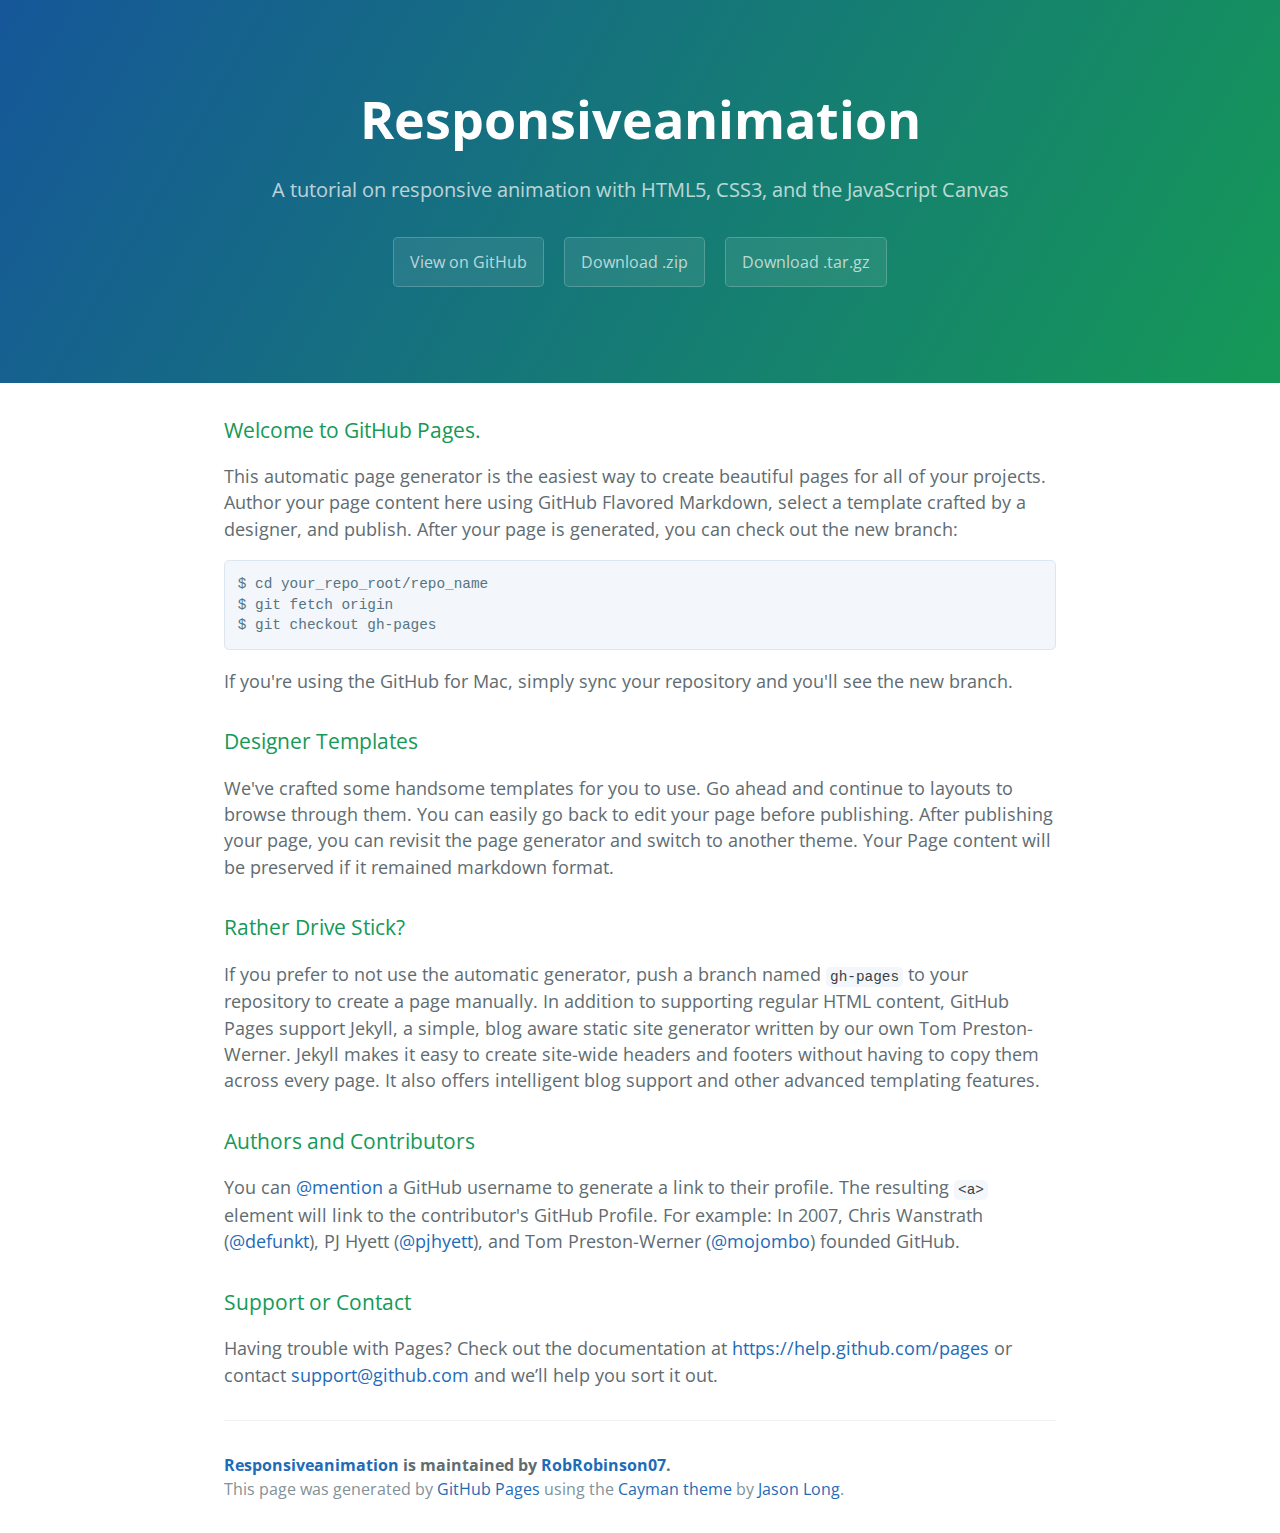
==== index.html @ d015df50 "Create gh-pages branch via GitHub" ====
<!DOCTYPE html>
<html lang="en-us">
  <head>
    <meta charset="UTF-8">
    <title>Responsiveanimation by RobRobinson07</title>
    <meta name="viewport" content="width=device-width, initial-scale=1">
    <link rel="stylesheet" type="text/css" href="stylesheets/normalize.css" media="screen">
    <link href='http://fonts.googleapis.com/css?family=Open+Sans:400,700' rel='stylesheet' type='text/css'>
    <link rel="stylesheet" type="text/css" href="stylesheets/stylesheet.css" media="screen">
    <link rel="stylesheet" type="text/css" href="stylesheets/github-light.css" media="screen">
  </head>
  <body>
    <section class="page-header">
      <h1 class="project-name">Responsiveanimation</h1>
      <h2 class="project-tagline">A tutorial on responsive animation with HTML5, CSS3, and the JavaScript Canvas</h2>
      <a href="https://github.com/RobRobinson07/ResponsiveAnimation" class="btn">View on GitHub</a>
      <a href="https://github.com/RobRobinson07/ResponsiveAnimation/zipball/master" class="btn">Download .zip</a>
      <a href="https://github.com/RobRobinson07/ResponsiveAnimation/tarball/master" class="btn">Download .tar.gz</a>
    </section>

    <section class="main-content">
      <h3>
<a id="welcome-to-github-pages" class="anchor" href="#welcome-to-github-pages" aria-hidden="true"><span class="octicon octicon-link"></span></a>Welcome to GitHub Pages.</h3>

<p>This automatic page generator is the easiest way to create beautiful pages for all of your projects. Author your page content here using GitHub Flavored Markdown, select a template crafted by a designer, and publish. After your page is generated, you can check out the new branch:</p>

<pre><code>$ cd your_repo_root/repo_name
$ git fetch origin
$ git checkout gh-pages
</code></pre>

<p>If you're using the GitHub for Mac, simply sync your repository and you'll see the new branch.</p>

<h3>
<a id="designer-templates" class="anchor" href="#designer-templates" aria-hidden="true"><span class="octicon octicon-link"></span></a>Designer Templates</h3>

<p>We've crafted some handsome templates for you to use. Go ahead and continue to layouts to browse through them. You can easily go back to edit your page before publishing. After publishing your page, you can revisit the page generator and switch to another theme. Your Page content will be preserved if it remained markdown format.</p>

<h3>
<a id="rather-drive-stick" class="anchor" href="#rather-drive-stick" aria-hidden="true"><span class="octicon octicon-link"></span></a>Rather Drive Stick?</h3>

<p>If you prefer to not use the automatic generator, push a branch named <code>gh-pages</code> to your repository to create a page manually. In addition to supporting regular HTML content, GitHub Pages support Jekyll, a simple, blog aware static site generator written by our own Tom Preston-Werner. Jekyll makes it easy to create site-wide headers and footers without having to copy them across every page. It also offers intelligent blog support and other advanced templating features.</p>

<h3>
<a id="authors-and-contributors" class="anchor" href="#authors-and-contributors" aria-hidden="true"><span class="octicon octicon-link"></span></a>Authors and Contributors</h3>

<p>You can <a href="https://github.com/blog/821" class="user-mention">@mention</a> a GitHub username to generate a link to their profile. The resulting <code>&lt;a&gt;</code> element will link to the contributor's GitHub Profile. For example: In 2007, Chris Wanstrath (<a href="https://github.com/defunkt" class="user-mention">@defunkt</a>), PJ Hyett (<a href="https://github.com/pjhyett" class="user-mention">@pjhyett</a>), and Tom Preston-Werner (<a href="https://github.com/mojombo" class="user-mention">@mojombo</a>) founded GitHub.</p>

<h3>
<a id="support-or-contact" class="anchor" href="#support-or-contact" aria-hidden="true"><span class="octicon octicon-link"></span></a>Support or Contact</h3>

<p>Having trouble with Pages? Check out the documentation at <a href="https://help.github.com/pages">https://help.github.com/pages</a> or contact <a href="mailto:support@github.com">support@github.com</a> and we’ll help you sort it out.</p>

      <footer class="site-footer">
        <span class="site-footer-owner"><a href="https://github.com/RobRobinson07/ResponsiveAnimation">Responsiveanimation</a> is maintained by <a href="https://github.com/RobRobinson07">RobRobinson07</a>.</span>

        <span class="site-footer-credits">This page was generated by <a href="https://pages.github.com">GitHub Pages</a> using the <a href="https://github.com/jasonlong/cayman-theme">Cayman theme</a> by <a href="https://twitter.com/jasonlong">Jason Long</a>.</span>
      </footer>

    </section>

  
  </body>
</html>
---- stylesheets/stylesheet.css ----
* {
  box-sizing: border-box; }

body {
  padding: 0;
  margin: 0;
  font-family: "Open Sans", "Helvetica Neue", Helvetica, Arial, sans-serif;
  font-size: 16px;
  line-height: 1.5;
  color: #606c71; }

a {
  color: #1e6bb8;
  text-decoration: none; }
  a:hover {
    text-decoration: underline; }

.btn {
  display: inline-block;
  margin-bottom: 1rem;
  color: rgba(255, 255, 255, 0.7);
  background-color: rgba(255, 255, 255, 0.08);
  border-color: rgba(255, 255, 255, 0.2);
  border-style: solid;
  border-width: 1px;
  border-radius: 0.3rem;
  transition: color 0.2s, background-color 0.2s, border-color 0.2s; }
  .btn + .btn {
    margin-left: 1rem; }

.btn:hover {
  color: rgba(255, 255, 255, 0.8);
  text-decoration: none;
  background-color: rgba(255, 255, 255, 0.2);
  border-color: rgba(255, 255, 255, 0.3); }

@media screen and (min-width: 64em) {
  .btn {
    padding: 0.75rem 1rem; } }

@media screen and (min-width: 42em) and (max-width: 64em) {
  .btn {
    padding: 0.6rem 0.9rem;
    font-size: 0.9rem; } }

@media screen and (max-width: 42em) {
  .btn {
    display: block;
    width: 100%;
    padding: 0.75rem;
    font-size: 0.9rem; }
    .btn + .btn {
      margin-top: 1rem;
      margin-left: 0; } }

.page-header {
  color: #fff;
  text-align: center;
  background-color: #159957;
  background-image: linear-gradient(120deg, #155799, #159957); }

@media screen and (min-width: 64em) {
  .page-header {
    padding: 5rem 6rem; } }

@media screen and (min-width: 42em) and (max-width: 64em) {
  .page-header {
    padding: 3rem 4rem; } }

@media screen and (max-width: 42em) {
  .page-header {
    padding: 2rem 1rem; } }

.project-name {
  margin-top: 0;
  margin-bottom: 0.1rem; }

@media screen and (min-width: 64em) {
  .project-name {
    font-size: 3.25rem; } }

@media screen and (min-width: 42em) and (max-width: 64em) {
  .project-name {
    font-size: 2.25rem; } }

@media screen and (max-width: 42em) {
  .project-name {
    font-size: 1.75rem; } }

.project-tagline {
  margin-bottom: 2rem;
  font-weight: normal;
  opacity: 0.7; }

@media screen and (min-width: 64em) {
  .project-tagline {
    font-size: 1.25rem; } }

@media screen and (min-width: 42em) and (max-width: 64em) {
  .project-tagline {
    font-size: 1.15rem; } }

@media screen and (max-width: 42em) {
  .project-tagline {
    font-size: 1rem; } }

.main-content :first-child {
  margin-top: 0; }
.main-content img {
  max-width: 100%; }
.main-content h1, .main-content h2, .main-content h3, .main-content h4, .main-content h5, .main-content h6 {
  margin-top: 2rem;
  margin-bottom: 1rem;
  font-weight: normal;
  color: #159957; }
.main-content p {
  margin-bottom: 1em; }
.main-content code {
  padding: 2px 4px;
  font-family: Consolas, "Liberation Mono", Menlo, Courier, monospace;
  font-size: 0.9rem;
  color: #383e41;
  background-color: #f3f6fa;
  border-radius: 0.3rem; }
.main-content pre {
  padding: 0.8rem;
  margin-top: 0;
  margin-bottom: 1rem;
  font: 1rem Consolas, "Liberation Mono", Menlo, Courier, monospace;
  color: #567482;
  word-wrap: normal;
  background-color: #f3f6fa;
  border: solid 1px #dce6f0;
  border-radius: 0.3rem; }
  .main-content pre > code {
    padding: 0;
    margin: 0;
    font-size: 0.9rem;
    color: #567482;
    word-break: normal;
    white-space: pre;
    background: transparent;
    border: 0; }
.main-content .highlight {
  margin-bottom: 1rem; }
  .main-content .highlight pre {
    margin-bottom: 0;
    word-break: normal; }
.main-content .highlight pre, .main-content pre {
  padding: 0.8rem;
  overflow: auto;
  font-size: 0.9rem;
  line-height: 1.45;
  border-radius: 0.3rem; }
.main-content pre code, .main-content pre tt {
  display: inline;
  max-width: initial;
  padding: 0;
  margin: 0;
  overflow: initial;
  line-height: inherit;
  word-wrap: normal;
  background-color: transparent;
  border: 0; }
  .main-content pre code:before, .main-content pre code:after, .main-content pre tt:before, .main-content pre tt:after {
    content: normal; }
.main-content ul, .main-content ol {
  margin-top: 0; }
.main-content blockquote {
  padding: 0 1rem;
  margin-left: 0;
  color: #819198;
  border-left: 0.3rem solid #dce6f0; }
  .main-content blockquote > :first-child {
    margin-top: 0; }
  .main-content blockquote > :last-child {
    margin-bottom: 0; }
.main-content table {
  display: block;
  width: 100%;
  overflow: auto;
  word-break: normal;
  word-break: keep-all; }
  .main-content table th {
    font-weight: bold; }
  .main-content table th, .main-content table td {
    padding: 0.5rem 1rem;
    border: 1px solid #e9ebec; }
.main-content dl {
  padding: 0; }
  .main-content dl dt {
    padding: 0;
    margin-top: 1rem;
    font-size: 1rem;
    font-weight: bold; }
  .main-content dl dd {
    padding: 0;
    margin-bottom: 1rem; }
.main-content hr {
  height: 2px;
  padding: 0;
  margin: 1rem 0;
  background-color: #eff0f1;
  border: 0; }

@media screen and (min-width: 64em) {
  .main-content {
    max-width: 64rem;
    padding: 2rem 6rem;
    margin: 0 auto;
    font-size: 1.1rem; } }

@media screen and (min-width: 42em) and (max-width: 64em) {
  .main-content {
    padding: 2rem 4rem;
    font-size: 1.1rem; } }

@media screen and (max-width: 42em) {
  .main-content {
    padding: 2rem 1rem;
    font-size: 1rem; } }

.site-footer {
  padding-top: 2rem;
  margin-top: 2rem;
  border-top: solid 1px #eff0f1; }

.site-footer-owner {
  display: block;
  font-weight: bold; }

.site-footer-credits {
  color: #819198; }

@media screen and (min-width: 64em) {
  .site-footer {
    font-size: 1rem; } }

@media screen and (min-width: 42em) and (max-width: 64em) {
  .site-footer {
    font-size: 1rem; } }

@media screen and (max-width: 42em) {
  .site-footer {
    font-size: 0.9rem; } }
---- stylesheets/github-light.css ----
/*
   Copyright 2014 GitHub Inc.

   Licensed under the Apache License, Version 2.0 (the "License");
   you may not use this file except in compliance with the License.
   You may obtain a copy of the License at

       http://www.apache.org/licenses/LICENSE-2.0

   Unless required by applicable law or agreed to in writing, software
   distributed under the License is distributed on an "AS IS" BASIS,
   WITHOUT WARRANTIES OR CONDITIONS OF ANY KIND, either express or implied.
   See the License for the specific language governing permissions and
   limitations under the License.

*/

.pl-c /* comment */ {
  color: #969896;
}

.pl-c1      /* constant, markup.raw, meta.diff.header, meta.module-reference, meta.property-name, support, support.constant, support.variable, variable.other.constant */,
.pl-s .pl-v /* string variable */ {
  color: #0086b3;
}

.pl-e  /* entity */,
.pl-en /* entity.name */ {
  color: #795da3;
}

.pl-s .pl-s1 /* string source */,
.pl-smi      /* storage.modifier.import, storage.modifier.package, storage.type.java, variable.other, variable.parameter.function */ {
  color: #333;
}

.pl-ent /* entity.name.tag */ {
  color: #63a35c;
}

.pl-k /* keyword, storage, storage.type */ {
  color: #a71d5d;
}

.pl-pds              /* punctuation.definition.string, string.regexp.character-class */,
.pl-s                /* string */,
.pl-s .pl-pse .pl-s1 /* string punctuation.section.embedded source */,
.pl-sr               /* string.regexp */,
.pl-sr .pl-cce       /* string.regexp constant.character.escape */,
.pl-sr .pl-sra       /* string.regexp string.regexp.arbitrary-repitition */,
.pl-sr .pl-sre       /* string.regexp source.ruby.embedded */ {
  color: #183691;
}

.pl-v /* variable */ {
  color: #ed6a43;
}

.pl-id /* invalid.deprecated */ {
  color: #b52a1d;
}

.pl-ii /* invalid.illegal */ {
  background-color: #b52a1d;
  color: #f8f8f8;
}

.pl-sr .pl-cce /* string.regexp constant.character.escape */ {
  color: #63a35c;
  font-weight: bold;
}

.pl-ml /* markup.list */ {
  color: #693a17;
}

.pl-mh        /* markup.heading */,
.pl-mh .pl-en /* markup.heading entity.name */,
.pl-ms        /* meta.separator */ {
  color: #1d3e81;
  font-weight: bold;
}

.pl-mq /* markup.quote */ {
  color: #008080;
}

.pl-mi /* markup.italic */ {
  color: #333;
  font-style: italic;
}

.pl-mb /* markup.bold */ {
  color: #333;
  font-weight: bold;
}

.pl-md /* markup.deleted, meta.diff.header.from-file */ {
  background-color: #ffecec;
  color: #bd2c00;
}

.pl-mi1 /* markup.inserted, meta.diff.header.to-file */ {
  background-color: #eaffea;
  color: #55a532;
}

.pl-mdr /* meta.diff.range */ {
  color: #795da3;
  font-weight: bold;
}

.pl-mo /* meta.output */ {
  color: #1d3e81;
}
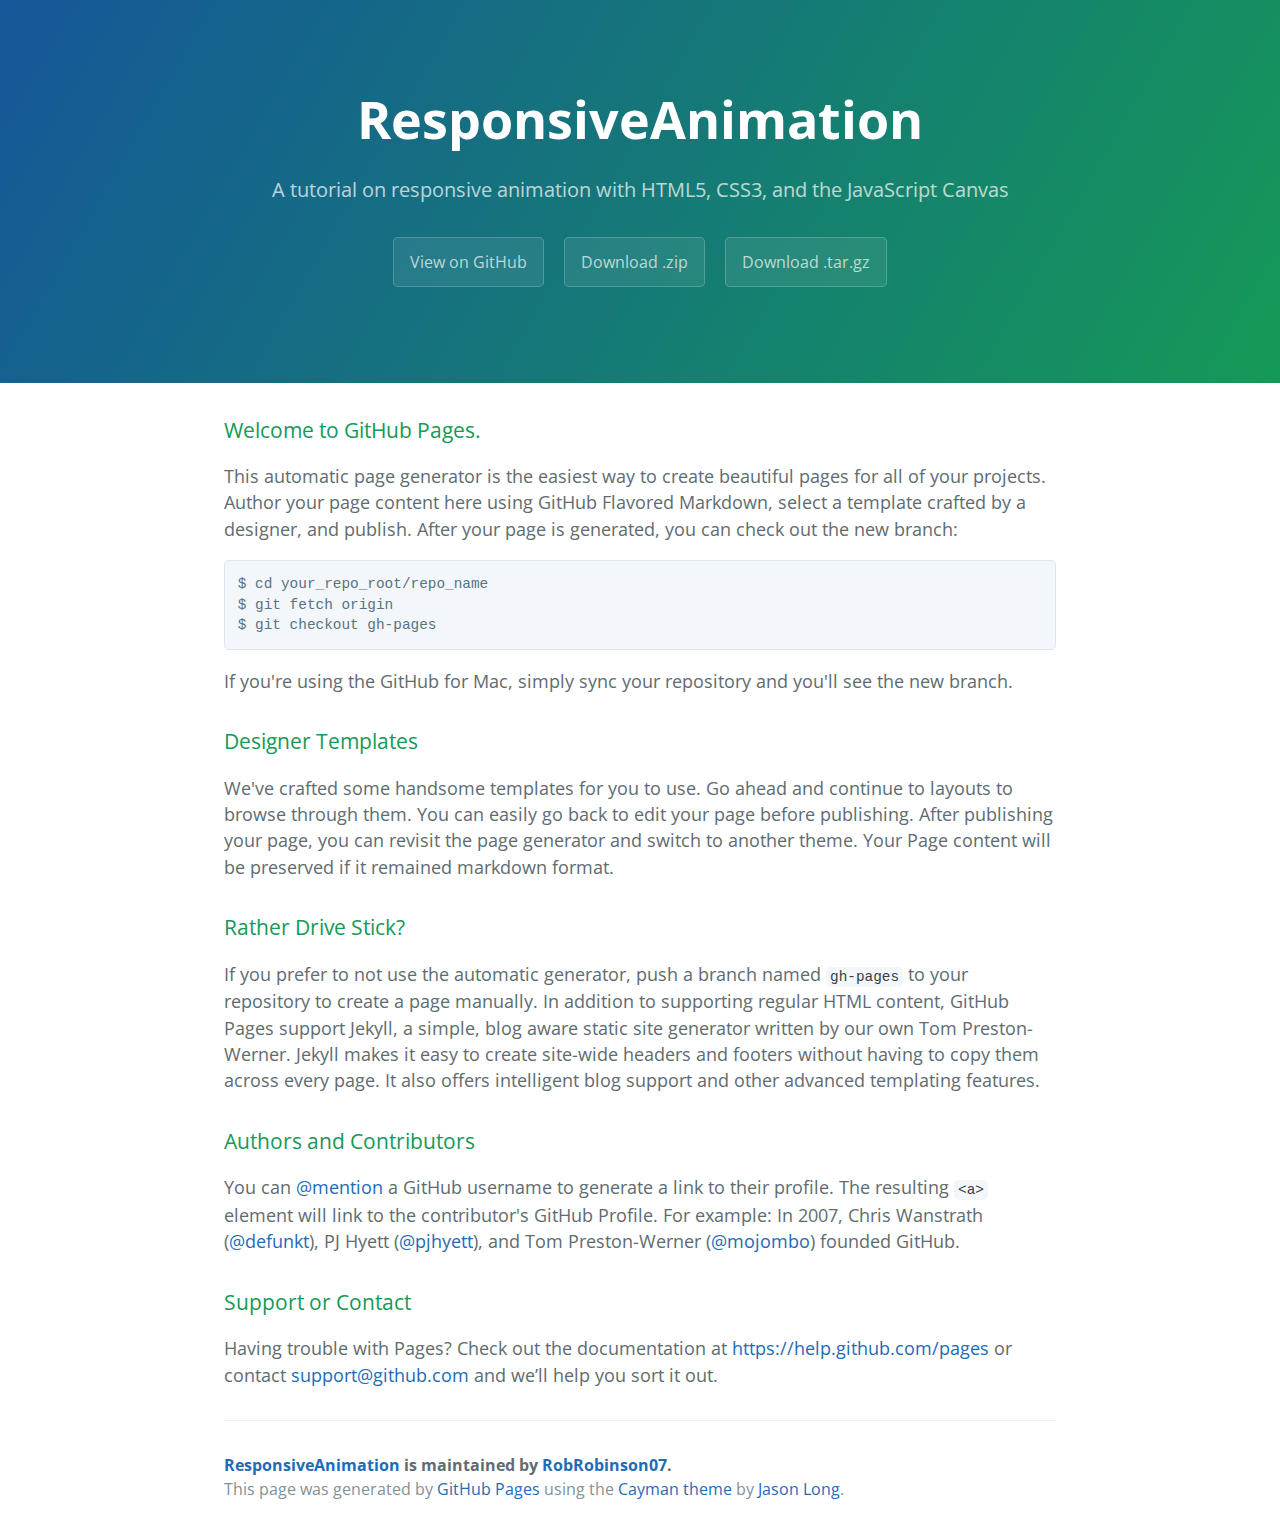
==== commit 71c26492: "Create gh-pages branch via GitHub" ====
--- a/index.html
+++ b/index.html
@@ -2,7 +2,7 @@
 <html lang="en-us">
   <head>
     <meta charset="UTF-8">
-    <title>Responsiveanimation by RobRobinson07</title>
+    <title>ResponsiveAnimation by RobRobinson07</title>
     <meta name="viewport" content="width=device-width, initial-scale=1">
     <link rel="stylesheet" type="text/css" href="stylesheets/normalize.css" media="screen">
     <link href='http://fonts.googleapis.com/css?family=Open+Sans:400,700' rel='stylesheet' type='text/css'>
@@ -11,7 +11,7 @@
   </head>
   <body>
     <section class="page-header">
-      <h1 class="project-name">Responsiveanimation</h1>
+      <h1 class="project-name">ResponsiveAnimation</h1>
       <h2 class="project-tagline">A tutorial on responsive animation with HTML5, CSS3, and the JavaScript Canvas</h2>
       <a href="https://github.com/RobRobinson07/ResponsiveAnimation" class="btn">View on GitHub</a>
       <a href="https://github.com/RobRobinson07/ResponsiveAnimation/zipball/master" class="btn">Download .zip</a>
@@ -52,7 +52,7 @@
 <p>Having trouble with Pages? Check out the documentation at <a href="https://help.github.com/pages">https://help.github.com/pages</a> or contact <a href="mailto:support@github.com">support@github.com</a> and we’ll help you sort it out.</p>
 
       <footer class="site-footer">
-        <span class="site-footer-owner"><a href="https://github.com/RobRobinson07/ResponsiveAnimation">Responsiveanimation</a> is maintained by <a href="https://github.com/RobRobinson07">RobRobinson07</a>.</span>
+        <span class="site-footer-owner"><a href="https://github.com/RobRobinson07/ResponsiveAnimation">ResponsiveAnimation</a> is maintained by <a href="https://github.com/RobRobinson07">RobRobinson07</a>.</span>
 
         <span class="site-footer-credits">This page was generated by <a href="https://pages.github.com">GitHub Pages</a> using the <a href="https://github.com/jasonlong/cayman-theme">Cayman theme</a> by <a href="https://twitter.com/jasonlong">Jason Long</a>.</span>
       </footer>
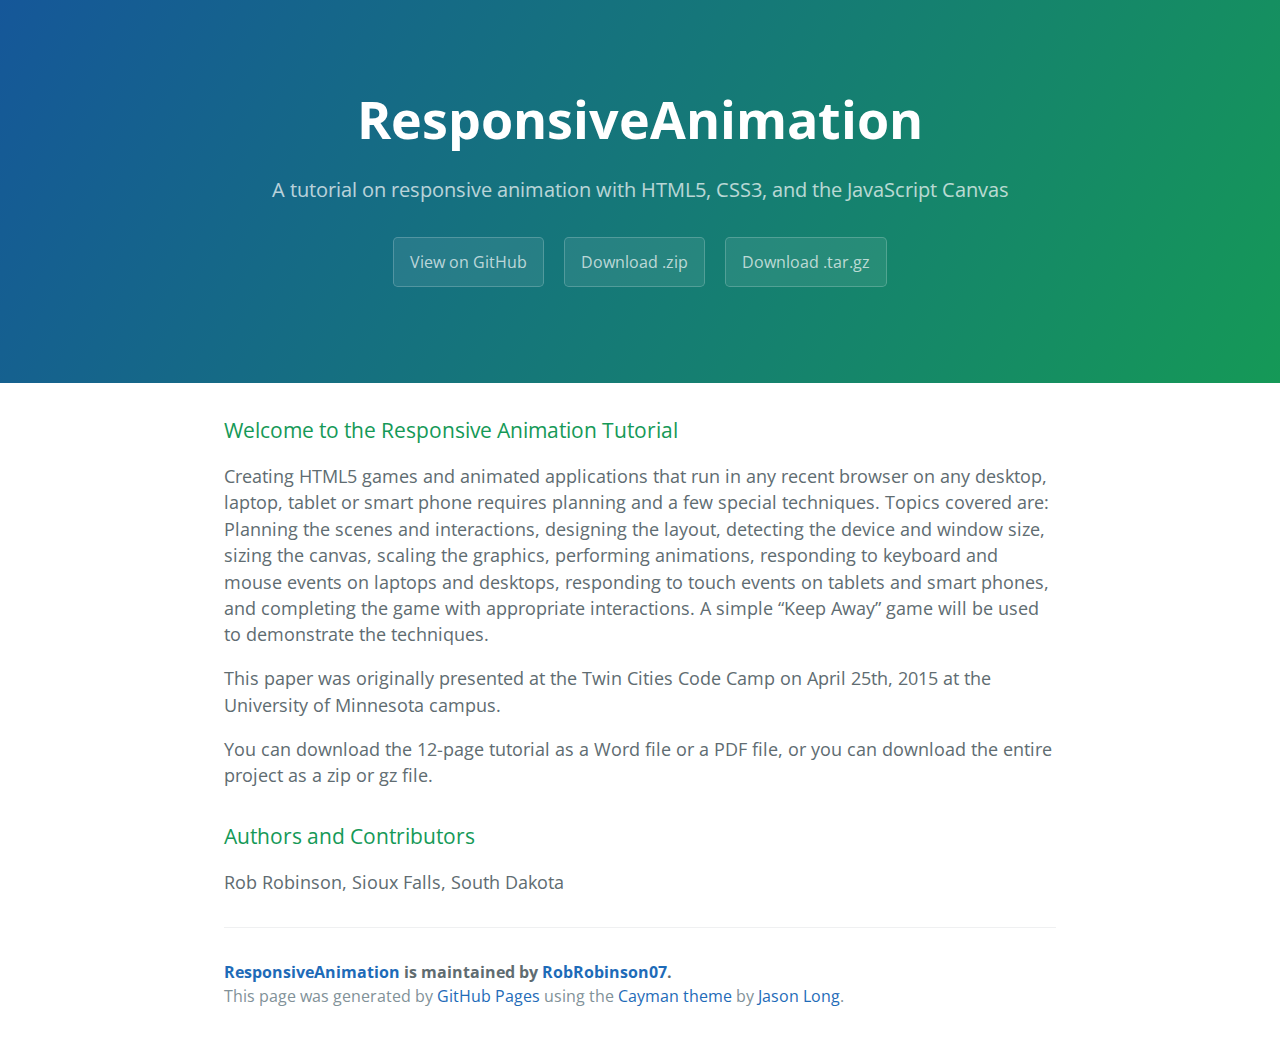
==== commit 6034780a: "Changes made to the original auto-generated text." ====
--- a/index.html
+++ b/index.html
@@ -20,36 +20,21 @@
 
     <section class="main-content">
       <h3>
-<a id="welcome-to-github-pages" class="anchor" href="#welcome-to-github-pages" aria-hidden="true"><span class="octicon octicon-link"></span></a>Welcome to GitHub Pages.</h3>
+<a id="welcome-to-github-pages" class="anchor" href="#welcome-to-github-pages" aria-hidden="true"><span class="octicon octicon-link"></span></a>Welcome to the Responsive Animation Tutorial</h3>
 
-<p>This automatic page generator is the easiest way to create beautiful pages for all of your projects. Author your page content here using GitHub Flavored Markdown, select a template crafted by a designer, and publish. After your page is generated, you can check out the new branch:</p>
+<p>Creating HTML5 games and animated applications that run in any recent browser on any desktop, laptop, tablet or smart phone requires planning and a few special techniques.  Topics covered are: Planning the scenes and interactions, designing the layout, detecting the device and window size, sizing the canvas, scaling the graphics, performing animations, responding to keyboard and mouse events on laptops and desktops, responding to touch events on tablets and smart phones, and completing the game with appropriate interactions. A simple “Keep Away” game will be used to demonstrate the techniques.</p>
 
-<pre><code>$ cd your_repo_root/repo_name
-$ git fetch origin
-$ git checkout gh-pages
-</code></pre>
+<p>This paper was originally presented at the Twin Cities Code Camp on April 25th, 2015 at the University of Minnesota campus.</p>
 
-<p>If you're using the GitHub for Mac, simply sync your repository and you'll see the new branch.</p>
+<p>You can download the 12-page tutorial as a Word file or a PDF file, or you can download the entire project as a zip or gz file.</p>
 
 <h3>
-<a id="designer-templates" class="anchor" href="#designer-templates" aria-hidden="true"><span class="octicon octicon-link"></span></a>Designer Templates</h3>
-
-<p>We've crafted some handsome templates for you to use. Go ahead and continue to layouts to browse through them. You can easily go back to edit your page before publishing. After publishing your page, you can revisit the page generator and switch to another theme. Your Page content will be preserved if it remained markdown format.</p>
-
-<h3>
-<a id="rather-drive-stick" class="anchor" href="#rather-drive-stick" aria-hidden="true"><span class="octicon octicon-link"></span></a>Rather Drive Stick?</h3>
-
-<p>If you prefer to not use the automatic generator, push a branch named <code>gh-pages</code> to your repository to create a page manually. In addition to supporting regular HTML content, GitHub Pages support Jekyll, a simple, blog aware static site generator written by our own Tom Preston-Werner. Jekyll makes it easy to create site-wide headers and footers without having to copy them across every page. It also offers intelligent blog support and other advanced templating features.</p>
 
 <h3>
 <a id="authors-and-contributors" class="anchor" href="#authors-and-contributors" aria-hidden="true"><span class="octicon octicon-link"></span></a>Authors and Contributors</h3>
 
-<p>You can <a href="https://github.com/blog/821" class="user-mention">@mention</a> a GitHub username to generate a link to their profile. The resulting <code>&lt;a&gt;</code> element will link to the contributor's GitHub Profile. For example: In 2007, Chris Wanstrath (<a href="https://github.com/defunkt" class="user-mention">@defunkt</a>), PJ Hyett (<a href="https://github.com/pjhyett" class="user-mention">@pjhyett</a>), and Tom Preston-Werner (<a href="https://github.com/mojombo" class="user-mention">@mojombo</a>) founded GitHub.</p>
+<p>Rob Robinson, Sioux Falls, South Dakota</p>
 
-<h3>
-<a id="support-or-contact" class="anchor" href="#support-or-contact" aria-hidden="true"><span class="octicon octicon-link"></span></a>Support or Contact</h3>
-
-<p>Having trouble with Pages? Check out the documentation at <a href="https://help.github.com/pages">https://help.github.com/pages</a> or contact <a href="mailto:support@github.com">support@github.com</a> and we’ll help you sort it out.</p>
 
       <footer class="site-footer">
         <span class="site-footer-owner"><a href="https://github.com/RobRobinson07/ResponsiveAnimation">ResponsiveAnimation</a> is maintained by <a href="https://github.com/RobRobinson07">RobRobinson07</a>.</span>
